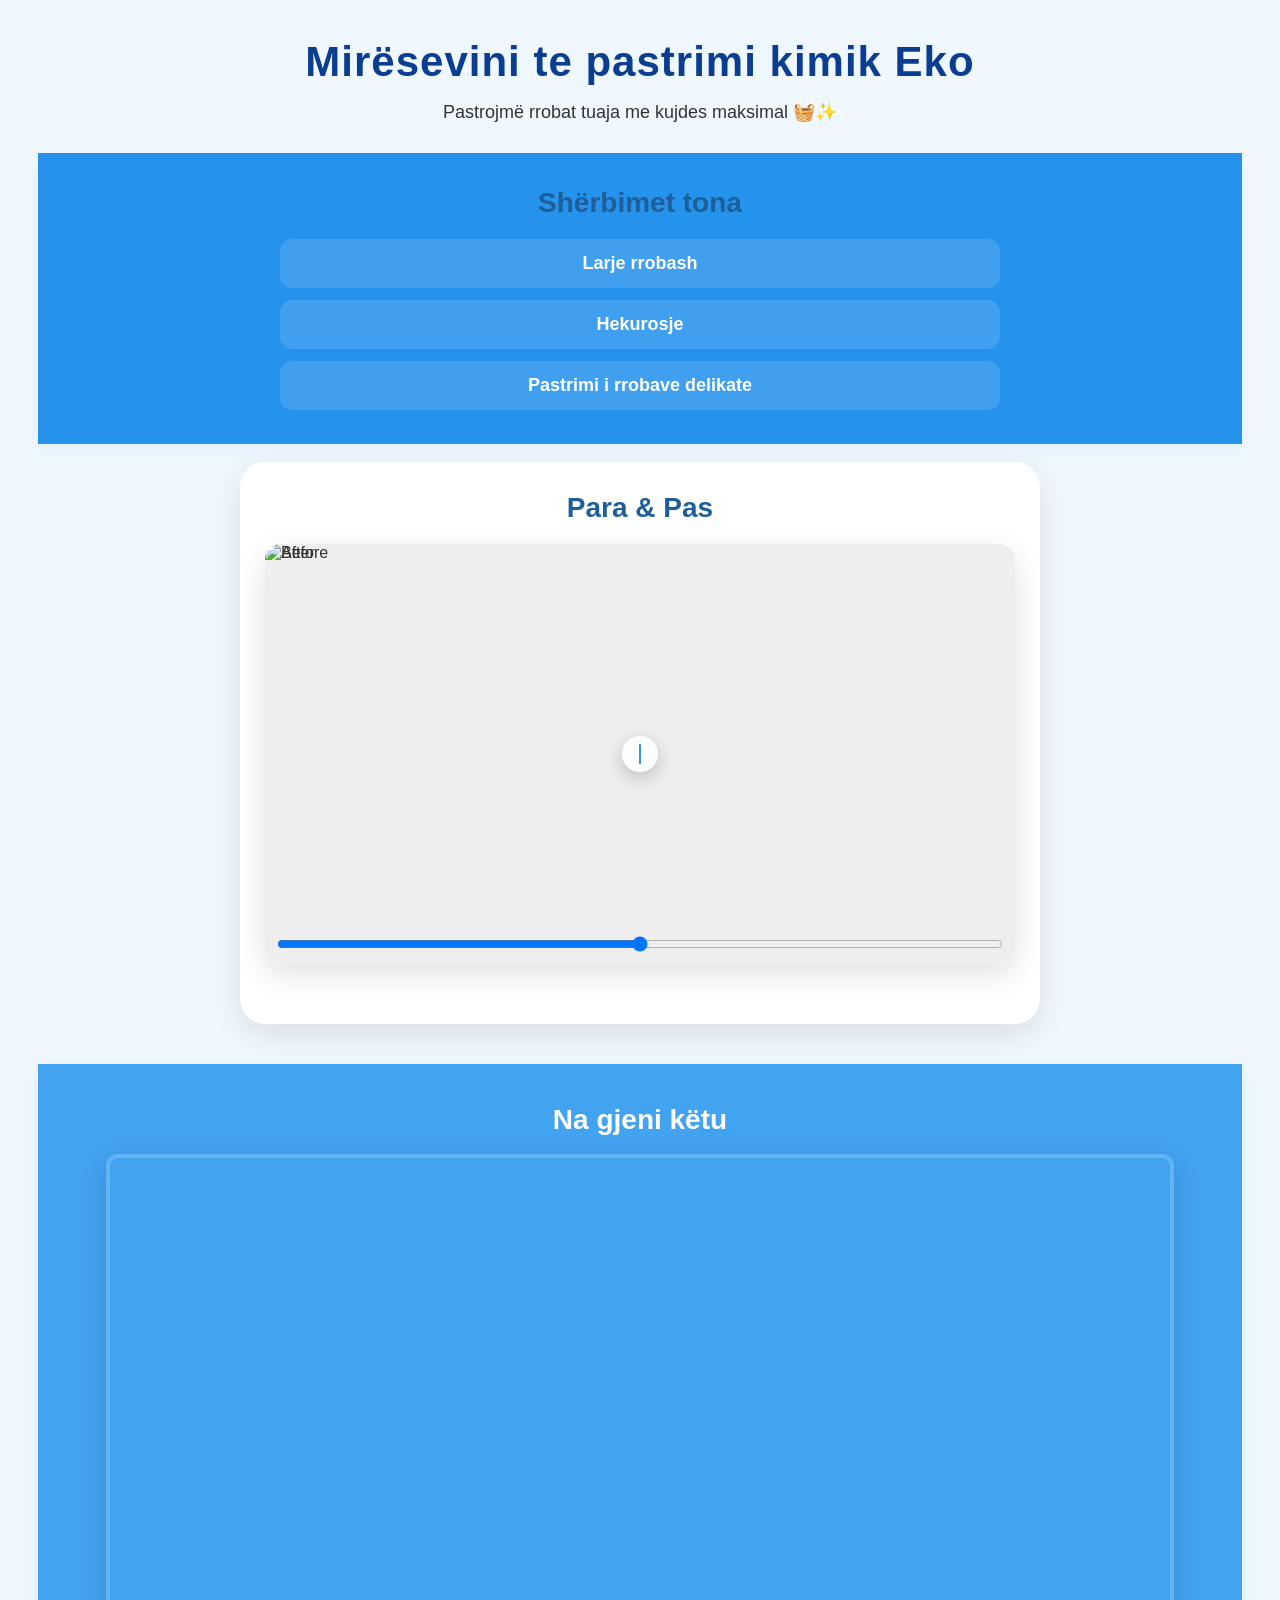
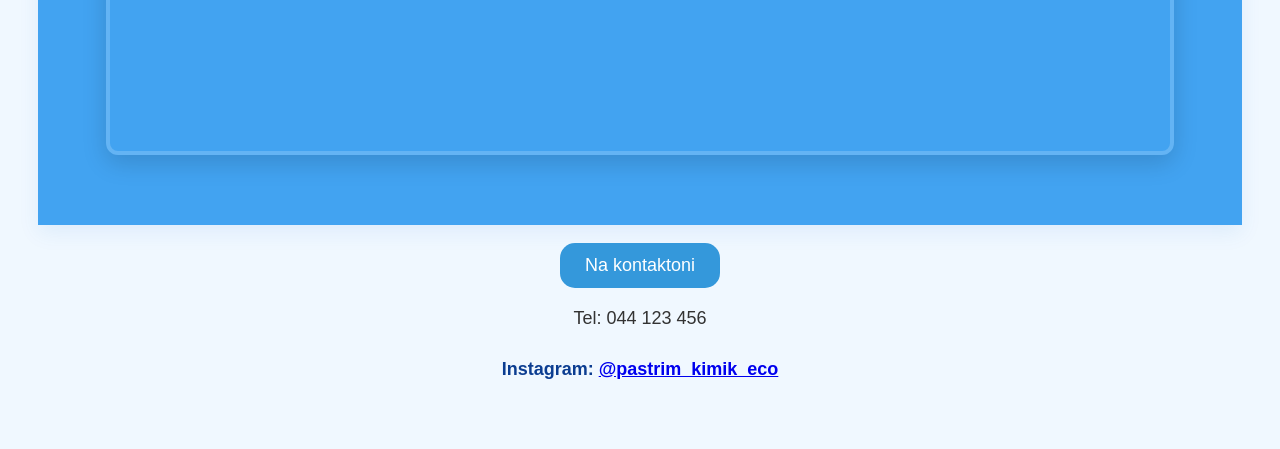
==== index.html @ 4c3e5279 "Add files via upload" ====
<!DOCTYPE html>
<html>
<head>
    <title>Laundry Service</title>
    <meta name="viewport" content="width=device-width, initial-scale=1">
    <link rel="stylesheet" href="style.css">
    <script src="script.js"></script>
</head>

<body>

    <h1>Mirësevini te pastrimi kimik Eko</h1>
    <p>Pastrojmë rrobat tuaja me kujdes maksimal 🧺✨</p>

    <div class="services-banner">
        <div class="services-inner">
            <h2>Shërbimet tona</h2>
            <ul class="services-list">
                <li>Larje rrobash</li>
                <li>Hekurosje</li>
                <li>Pastrimi i rrobave delikate</li>
            </ul>
        </div>
    </div>
    <br>
<section class="section">
    <h2>Para & Pas</h2>
    <div class="ba-slider" aria-label="Before and after image comparison">
        <img src="https://th.bing.com/th/id/R.35ce607a27db92f9b7425c56233a241a?rik=mb3i50hJV1PSHg&riu=http%3a%2f%2foshlife.com%2fcdn%2fshop%2farticles%2fstains_on_cloth.jpg%3fv%3d1705655355&ehk=f3bCETCVp5P9ezKcDHpFrrGA8eDy%2faVfQRsTc%2fEs%2btM%3d&risl=&pid=ImgRaw&r=0" alt="After" class="ba-image ba-image-after">
        <div class="ba-overlay">
            <img src="https://images.herzindagi.info/her-zindagi-english/images/2025/06/19/template/image/1-1750320944680.jpg" alt="Before" class="ba-image ba-image-before">
        </div>
        <div class="ba-handle" role="slider" aria-valuemin="0" aria-valuemax="100" tabindex="0" aria-label="Slider handle">
            <span class="ba-handle-line"></span>
        </div>
        <input class="ba-range" type="range" min="0" max="100" value="50" aria-label="Before/After percentage">
    </div>
</section>
<div class="location-banner">
    <div class="location-inner">
        <h2>Na gjeni këtu</h2>
        <div id="map-container">
            <iframe 
                src="https://www.google.com/maps/embed?pb=!4v1775732211616!6m8!1m7!1sCAoSFkNJSE0wb2dLRUlDQWdJRHV3dkc4Ync.!2m2!1d42.43444688038102!2d21.03555297381482!3f298.9022216796875!4f11.800628662109403!5f1.8581076242228396" width="100%" height="420" style="border:0;" allowfullscreen="" loading="lazy" referrerpolicy="no-referrer-when-downgrade"></iframe>
        </div>
    </div>
</div>
    <br>
    <button onclick="contactMessage()">Na kontaktoni</button>
    <p>Tel: 044 123 456</p>
    <p>Instagram: <a href="https://instagram.com/pastrim_kimik_eco" target="_blank" rel="noopener noreferrer">@pastrim_kimik_eco</a></p>
 
</body>
</html>
---- style.css ----
/* RESET */
* {
    margin: 0;
    padding: 0;
    box-sizing: border-box;
}

/* BODY */
body {
    font-family: 'Segoe UI', sans-serif;
    background: #f0f8ff;
    color: #333;
    display: flex;
    flex-direction: column;
    align-items: center; /* all content centered */
    justify-content: flex-start;
    min-height: 100vh;
    padding: 40px 20px;
    scroll-behavior: smooth;
}

/* MAIN TITLE */
h1 {
    font-size: 42px;
    color: #0b3d91;
    text-align: center;
    margin-bottom: 15px;
    letter-spacing: 1px;
}

/* SUBTEXT */
p {
    font-size: 18px;
    text-align: center;
    margin-bottom: 30px;
}

/* SECTIONS AS CARDS */
section {
    background: white;
    border-radius: 25px; /* rounded cards */
    box-shadow: 0 10px 30px rgba(0,0,0,0.1);
    padding: 30px 25px;
    margin-bottom: 40px;
    width: 90%;
    max-width: 800px;
    display: flex;
    flex-direction: column;
    align-items: center; /* content in center */
}

/* SECTION TITLES */
h2 {
    font-size: 28px;
    color: #1e5f9a;
    margin-bottom: 20px;
}

/* SERVICES LIST */
ul {
    list-style: none;
    width: 100%;
    display: flex;
    flex-direction: column;
    gap: 15px;
}

li {
    background: #eaf4ff;
    padding: 20px;
    border-radius: 25px;
    font-size: 18px;
    font-weight: 500;
    text-align: center;
    transition: transform 0.3s, box-shadow 0.3s;
}

li:hover {
    transform: translateY(-5px);
    box-shadow: 0 12px 25px rgba(0,0,0,0.15);
}

/* LOCATION BANNER */
.location-banner {
    width: 100%;
    background: #42a3f1;
    padding: 36px 0;
    box-shadow: 0 8px 20px rgba(11,102,209,0.08);
}
.location-inner {
    max-width: 1100px;
    margin: 0 auto;
    padding: 0 20px;
    color: #fff;
    text-align: center;
}
.location-inner h2 { color: #fff; margin-bottom: 18px; }

/* MAP CONTAINER */
#map-container {
    border-radius: 12px;
    overflow: hidden;
    border: 4px solid rgba(255,255,255,0.18);
    margin: 0 auto 30px;
    width: 100%;
    max-width: 1000px;
    height: 420px;
    box-shadow: 0 8px 25px rgba(0,0,0,0.15);
}

/* BUTTON */
button {
    display: inline-block;
    background-color: #3498db;
    color: white;
    font-size: 18px;
    padding: 12px 25px;
    border: none;
    border-radius: 15px;
    cursor: pointer;
    margin-bottom: 20px;
    transition: background 0.3s, transform 0.3s;
}

button:hover {
    
    background-color: #2980b9;
    transform: scale(1.05);
}

/* CONTACT INFO */
p:last-of-type {
    font-weight: bold;
    color: #0b3d91;
}

/* RESPONSIVE */
@media(max-width: 768px) {
    h1 { font-size: 36px; }
    h2 { font-size: 24px; }
    li { font-size: 16px; padding: 15px; }
    #map-container { height: 300px; }
}

/* Responsive basics */
body { padding: clamp(16px, 3vw, 40px); }
h1 { font-size: clamp(28px, 4vw, 42px); }
h2 { font-size: clamp(20px, 2.2vw, 28px); }
.location-inner, .services-inner { max-width: 1100px; margin: 0 auto; padding: 0 16px; }
#map-container { width: 100%; max-width: 1100px; aspect-ratio: 16/9; height: auto; }
.location-banner, .services-banner { padding: clamp(18px, 4vw, 40px) 0; }
.ba-slider { height: clamp(200px, 35vh, 420px); max-width: 1000px; }
.ba-handle { width: clamp(36px, 4.5vw, 48px); height: clamp(36px, 4.5vw, 48px); }
.ba-image { width:100%; height:100%; object-fit:cover; display:block; }

@media (max-width: 600px) {
    .services-list { gap: 10px; padding: 0 8px; }
    .services-list li { width: 100%; max-width: unset; font-size: 16px; }
    #map-container { aspect-ratio: 4/3; }
    .location-inner h2, .services-inner h2 { font-size: clamp(18px, 4.5vw, 22px); }
}

@media (pointer: coarse) {
    .ba-handle { width: 56px; height: 56px; }
}

/* BEFORE / AFTER SLIDER */
.ba-slider {
    position: relative;
    width: 100%;
    max-width: 800px;
    height: 420px;
    margin: 0 auto 30px;
    overflow: hidden;
    border-radius: 16px;
    box-shadow: 0 10px 30px rgba(0,0,0,0.12);
    touch-action: none;
    background: #eee;
}
.ba-image {
    display: block;
    width: 100%;
    height: 100%;
    object-fit: cover;
}
.ba-overlay {
    position: absolute;
    left: 0;
    top: 0;
    height: 100%;
    width: 50%; /* initial reveal */
    overflow: hidden;
}
.ba-handle {
    position: absolute;
    top: 50%;
    left: 50%;
    transform: translate(-50%, -50%);
    width: 36px;
    height: 36px;
    background: rgba(255,255,255,0.9);
    border-radius: 50%;
    display: flex;
    align-items: center;
    justify-content: center;
    box-shadow: 0 6px 18px rgba(0,0,0,0.2);
    cursor: ew-resize;
}
.ba-handle:focus { outline: 3px solid #8fbaf4; }
.ba-handle-line {
    display: block;
    width: 2px;
    height: 20px;
    background: #3498db;
}
.ba-range {
    position: absolute;
    left: 12px;
    right: 12px;
    bottom: 12px;
    width: calc(100% - 24px);
    background: transparent;
}

@media(max-width:600px){
    .ba-slider { height: 260px; }
}

/* SERVICES BANNER */
.services-banner {
    width: 100%;
    background: #2592eb;
    padding: 34px 0;
    box-shadow: 0 6px 18px rgba(11,102,209,0.06);
}
.services-inner {
    max-width: 1100px;
    margin: 0 auto;
    padding: 0 20px;
    color: #fff;
    text-align: center;
}
.services-list {
    list-style: none;
    display: flex;
    flex-direction: column;
    gap: 12px;
    margin-top: 8px;
    align-items: center;
}
.services-list li {
    background: rgba(255,255,255,0.12);
    color: #fff;
    padding: 14px 22px;
    border-radius: 12px;
    width: 100%;
    max-width: 720px;
    font-weight: 600;
}

@media(max-width:768px){
    .services-list li { padding: 12px 16px; font-size: 16px; }
}
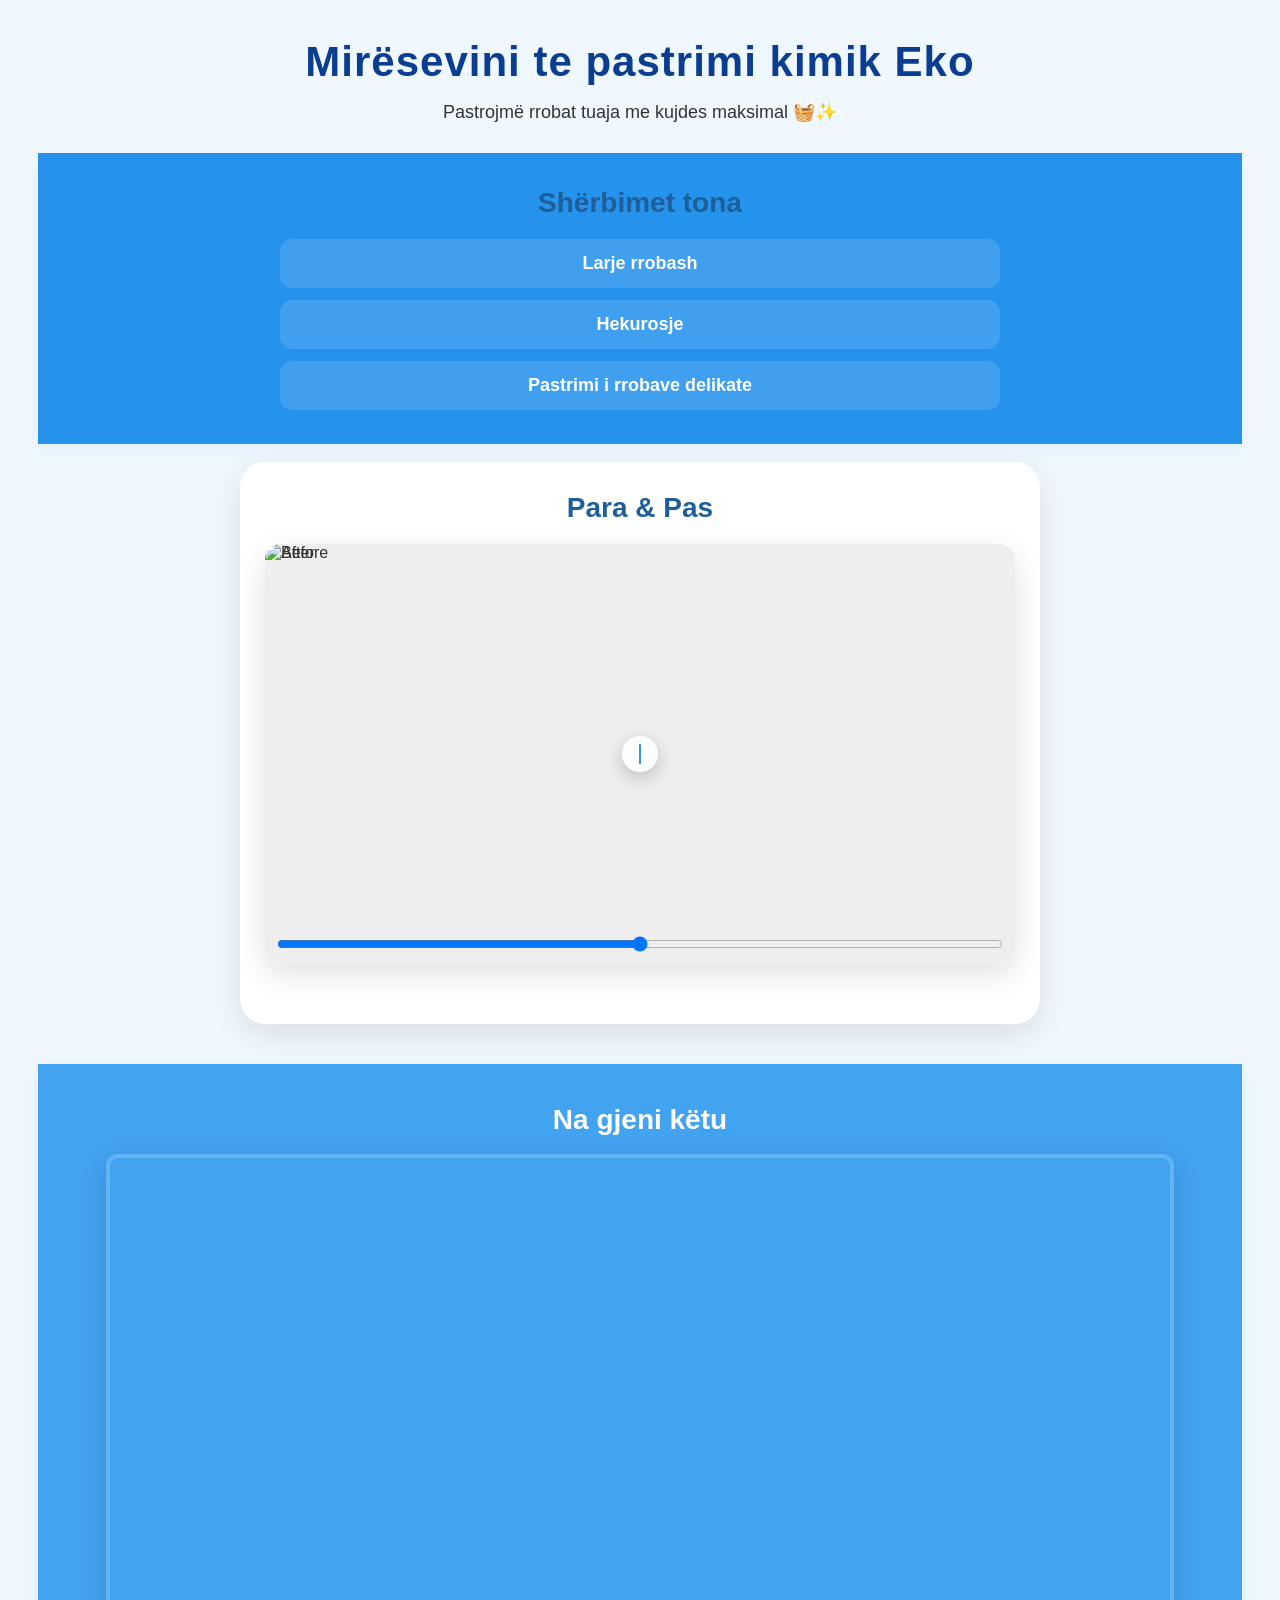
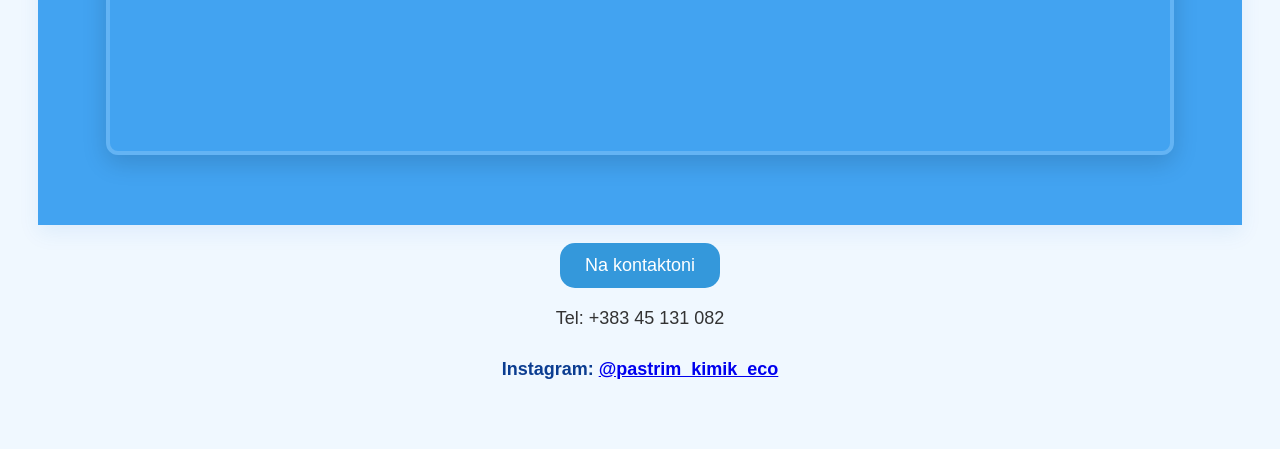
==== commit 0bd68e2f: "Update index.html" ====
--- a/index.html
+++ b/index.html
@@ -47,8 +47,8 @@
 </div>
     <br>
     <button onclick="contactMessage()">Na kontaktoni</button>
-    <p>Tel: 044 123 456</p>
+    <p>Tel: +383 45 131 082</p>
     <p>Instagram: <a href="https://instagram.com/pastrim_kimik_eco" target="_blank" rel="noopener noreferrer">@pastrim_kimik_eco</a></p>
  
 </body>
-</html>+</html>
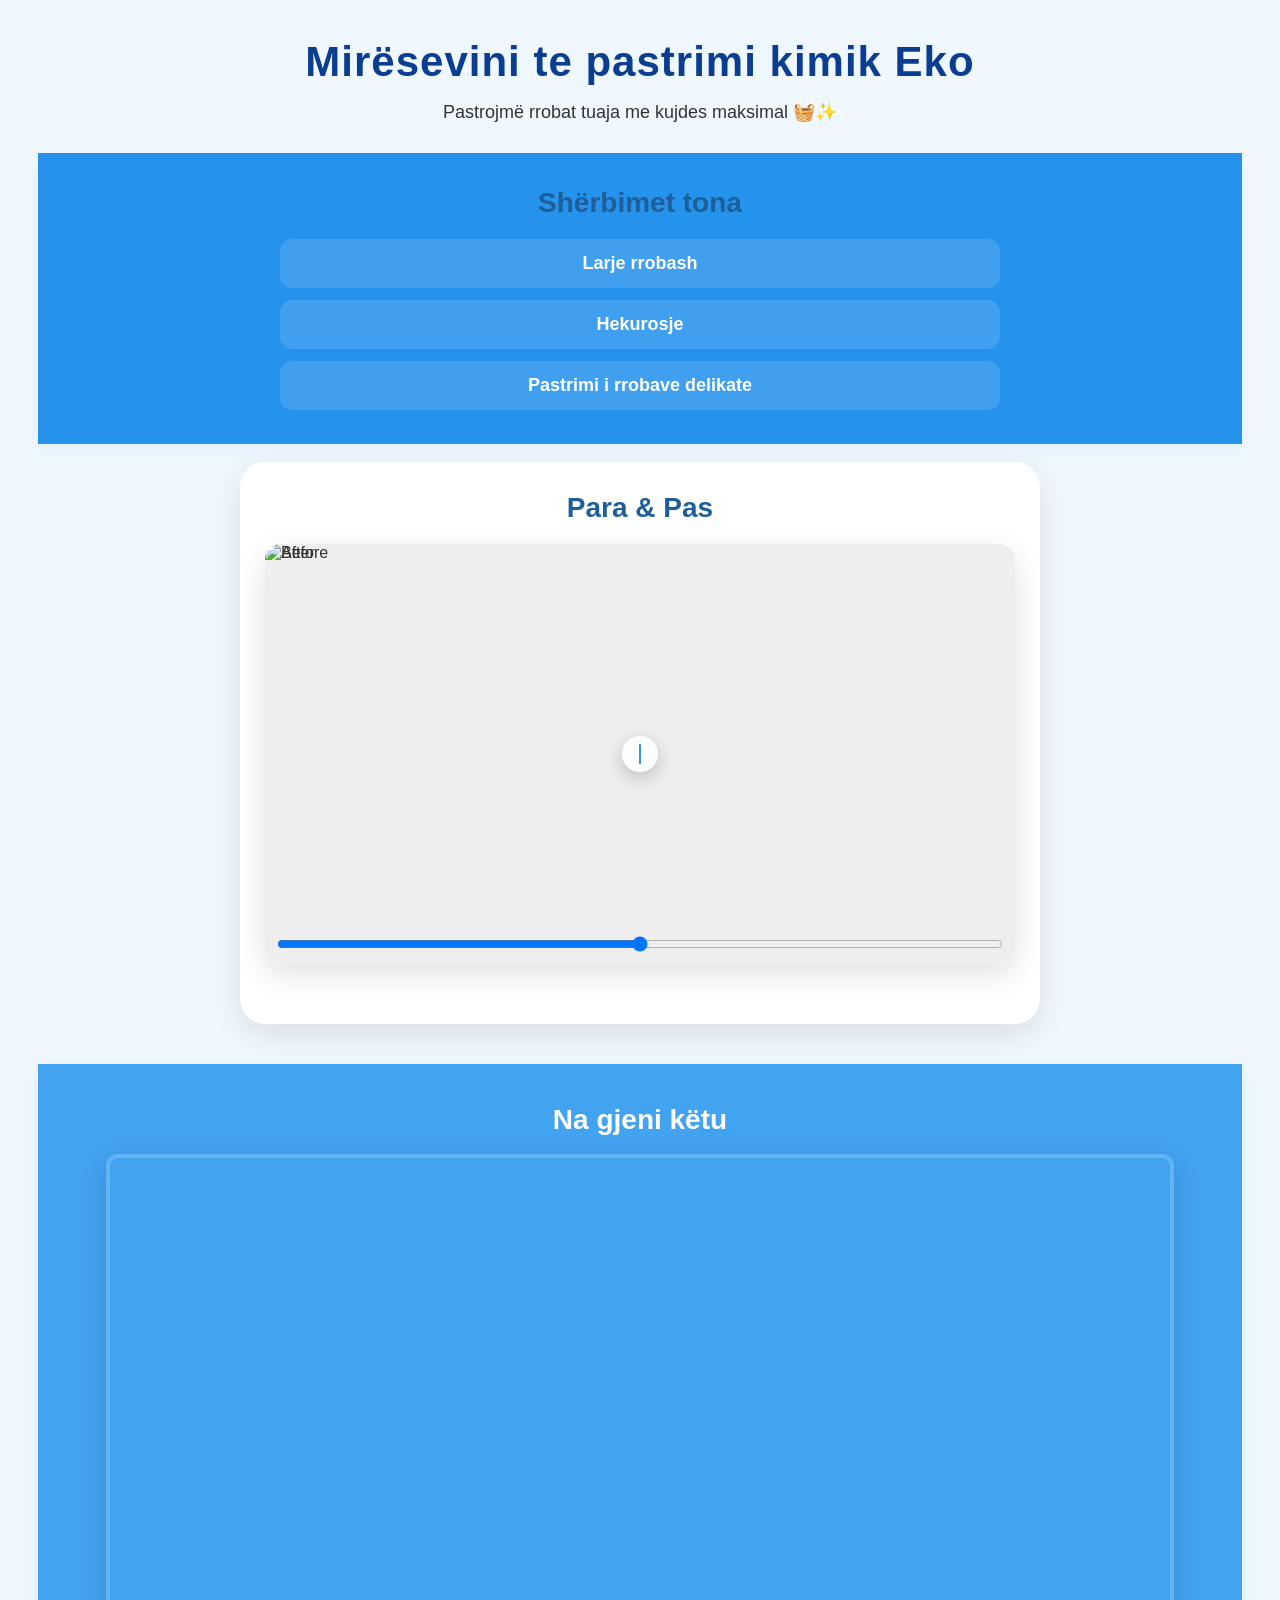
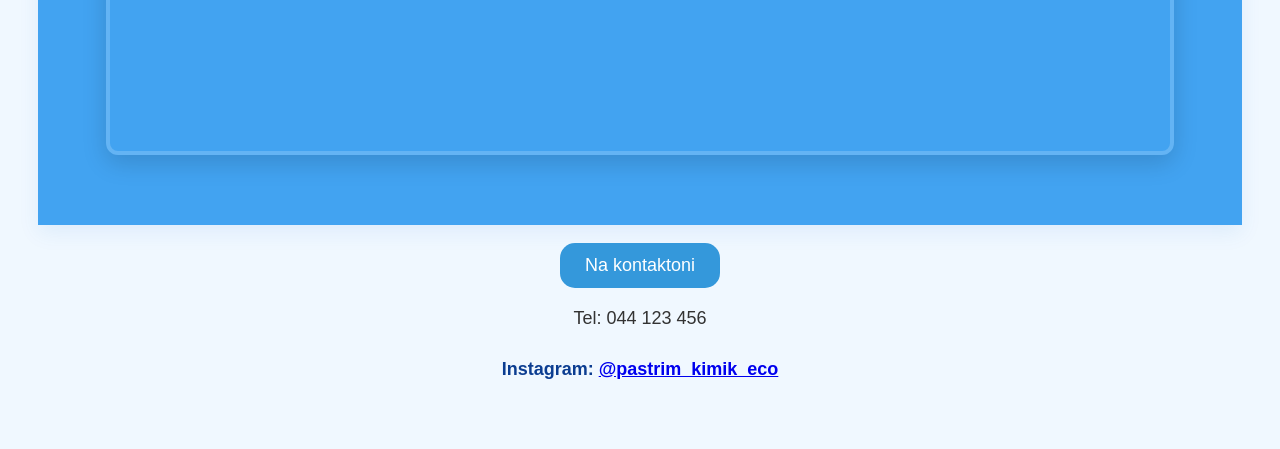
==== commit 5d9fb381: "Add files via upload" ====
--- a/index.html
+++ b/index.html
@@ -47,8 +47,8 @@
 </div>
     <br>
     <button onclick="contactMessage()">Na kontaktoni</button>
-    <p>Tel: +383 45 131 082</p>
+    <p>Tel: 044 123 456</p>
     <p>Instagram: <a href="https://instagram.com/pastrim_kimik_eco" target="_blank" rel="noopener noreferrer">@pastrim_kimik_eco</a></p>
  
 </body>
-</html>
+</html>
